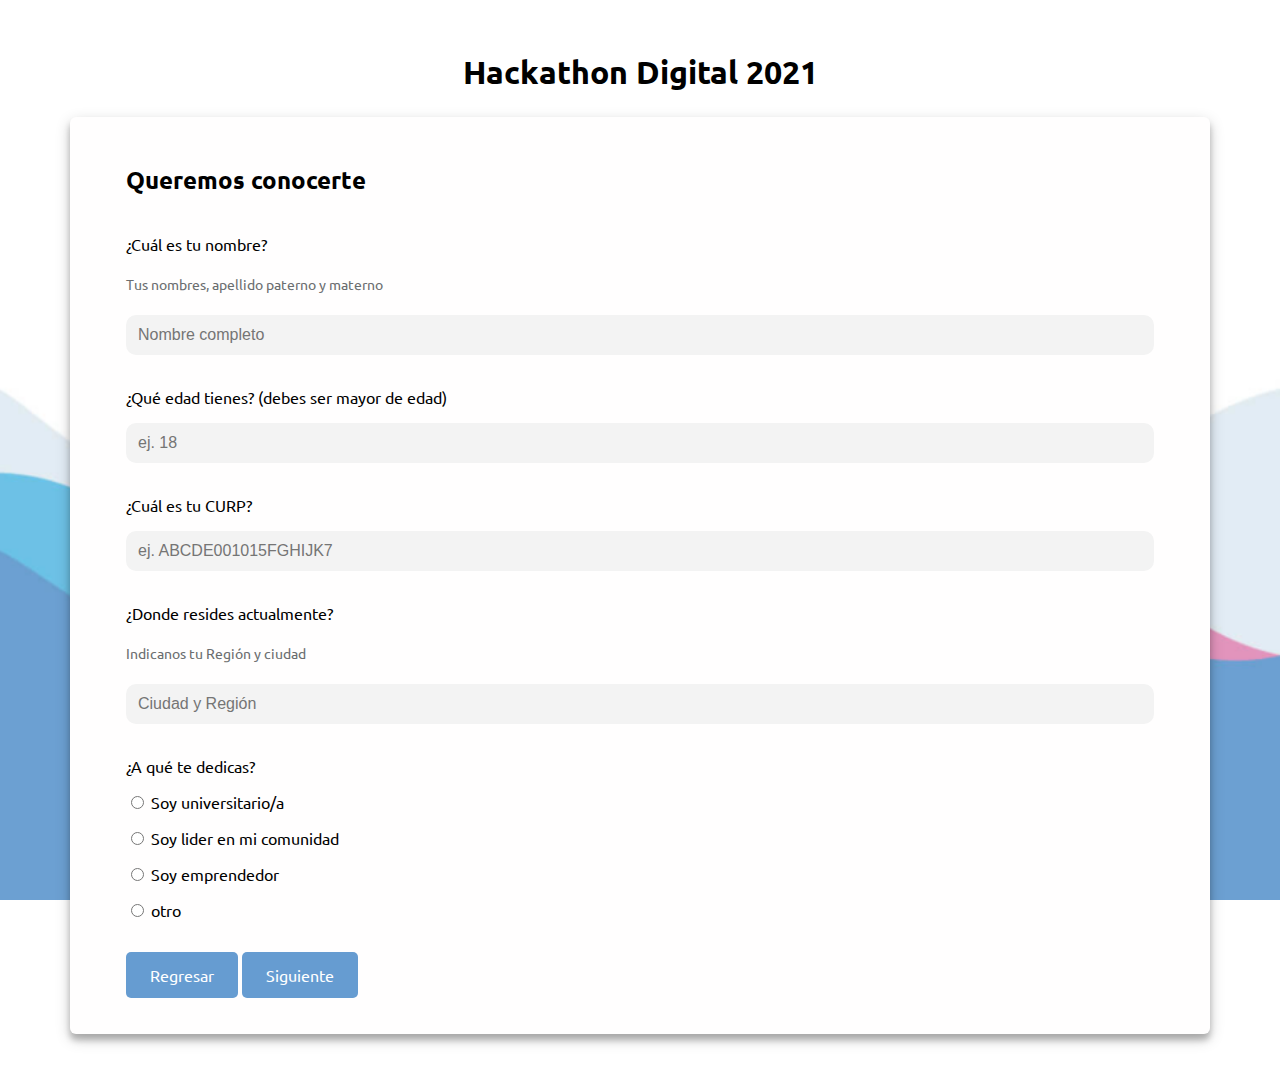
==== form-1.html @ c2c5d3c4 "Initial Commit" ====
<!DOCTYPE html>
<html lang="en">
<head>
    <meta charset="UTF-8">
    <meta http-equiv="X-UA-Compatible" content="IE=edge">
    <meta name="viewport" content="width=device-width, initial-scale=1.0">
    <link rel="stylesheet" href="css/styles.css">

    <title>Inscripción Hackathon Digital</title>
</head>
<body>
    <div class="container-fluid">
        <div class="container">

            <h1 class="title">Hackathon Digital 2021</h1>

            <div class="card">        
                <h2>Queremos conocerte</h2>
                <form class="main-form"> 
                    <label for="email">¿Cuál es tu nombre?</label>
                    <p>Tus nombres, apellido paterno y materno</p>
                    <input type="text" name="email" id="email" placeholder="Nombre completo">
    
                    <label for="age">¿Qué edad tienes? (debes ser mayor de edad)</label>
                    <input type="text" name="age" id="age" placeholder="ej. 18">
    
                    <label for="curp">¿Cuál es tu CURP?</label>
                    <input type="text" name="curp" id="curp" placeholder="ej. ABCDE001015FGHIJK7">
    
                    <label for="residence">¿Donde resides actualmente?</label>
                    <p>Indicanos tu Región y ciudad</p>
                    <input type="text" name="residence" id="residence" placeholder="Ciudad y Región">
    
                    <label for="occupation">¿A qué te dedicas?</label>

                    <div>
                        <input type="radio" name="occupation" id="college">
                        <label for="college">Soy universitario/a</label>
                    </div>
                    
                    <div>
                        <input type="radio" name="occupation" id="comunity">
                        <label for="community">Soy lider en mi comunidad</label>
                    </div>
                    
                    <div>
                        <input type="radio" name="occupation" id="entrepreneur">
                        <label for="enterpreneur">Soy emprendedor</label>
                    </div>
                    
                    <div style="margin-bottom: 2rem;">
                        <input type="radio" name="occupation" id="other">
                        <label for="other">otro</label>
                    </div>
                    
                    <a href="index.html" class="prev-button">Regresar</a>
                    <a href="form-2.html" class="next-button">Siguiente</a>
                    
                </form>
            </div>
        </div>
    </div>
</body>
</html>
---- css/styles.css ----
@import url("https://fonts.googleapis.com/css2?family=Ubuntu&display=swap");
.center, .title {
  display: flex;
  align-items: center;
  align-content: center;
  justify-content: center;
  flex-direction: column;
}

.center-h {
  display: flex;
  align-items: center;
  align-content: center;
  justify-content: center;
  flex-direction: row;
}

body {
  background-image: url("../img/background-image.png");
  background-size: 100% 100%;
  background-repeat: no-repeat;
  background-attachment: fixed;
}
@media only screen and (max-width: 767px) {
  body {
    background-image: url("../img/small-background-image.png");
  }
}

body {
  margin: 0;
  font-family: "Ubuntu", sans-serif;
}

h1, h2, h3, h4, h5 {
  margin-top: 0.5rem;
  margin-bottom: 1.3rem;
  line-height: 1.5;
}

p {
  line-height: 1.8rem;
}

.row {
  display: flex;
  flex-direction: row;
  align-items: center;
  flex-wrap: wrap;
}

.container-fluid, .container {
  padding: 20px 15px 20px 15px;
  margin-right: auto;
  margin-left: auto;
}

.container {
  max-width: 1140px;
}

.title {
  text-align: center;
}

.card {
  background-color: #fffefe;
  padding: 2.3rem 3.5rem;
  border-radius: 6px;
  box-shadow: rgba(0, 0, 0, 0.19) 0px 5px 15px, rgba(0, 0, 0, 0.23) 0px 6px 6px;
}
@media only screen and (max-width: 767px) {
  .card {
    padding: 1rem 2rem;
  }
}

.main-form input:not(input[type=radio]) {
  width: 100%;
  box-sizing: border-box;
  height: 40px;
  padding: 0.375rem 0.75rem;
  margin: 1rem 0;
  background: #f3f3f3;
  border: none;
  color: #495057;
  border-radius: 10px;
  line-height: 1.5;
  font-size: 1rem;
}
.main-form input:not(input[type=radio]):focus {
  outline: none;
}
.main-form label {
  margin-top: 1rem;
  display: inline-block;
}
.main-form p {
  margin-top: 1rem;
  margin-bottom: 0;
  font-size: 0.9rem;
  color: #6b6e70;
}

.obligatorio {
  color: red;
}

.next-button, .submit-button, .results-button, .prev-button {
  padding: 0.8rem 1.5rem;
  display: inline-block;
  background-color: #669cd1;
  border-radius: 5px;
  border: none;
  font-size: 1rem;
  color: #ffffff;
  text-decoration: none;
  vertical-align: middle;
}

.submit-button, .results-button {
  background-color: #E294BC;
}

th {
  padding: 10px;
}

/*# sourceMappingURL=styles.css.map */
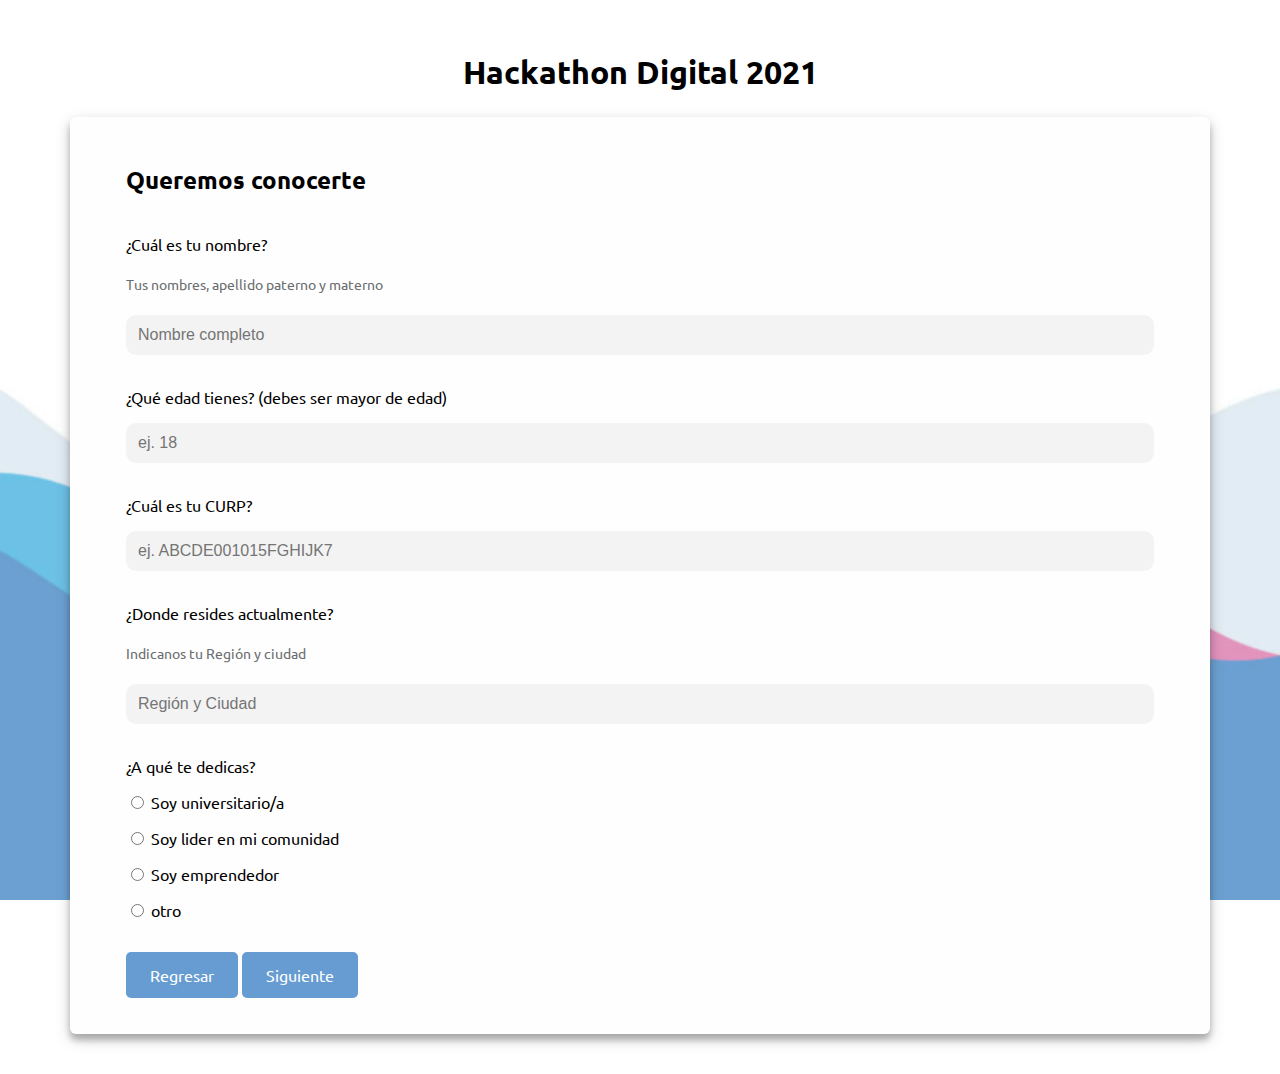
==== commit 62f50d9c: "Style and typo corrections" ====
--- a/form-1.html
+++ b/form-1.html
@@ -29,7 +29,7 @@
     
                     <label for="residence">¿Donde resides actualmente?</label>
                     <p>Indicanos tu Región y ciudad</p>
-                    <input type="text" name="residence" id="residence" placeholder="Ciudad y Región">
+                    <input type="text" name="residence" id="residence" placeholder="Región y Ciudad">
     
                     <label for="occupation">¿A qué te dedicas?</label>
 
--- a/css/styles.css
+++ b/css/styles.css
@@ -13,6 +13,10 @@
   align-content: center;
   justify-content: center;
   flex-direction: row;
+}
+
+.d-none {
+  display: none;
 }
 
 body {
@@ -50,13 +54,18 @@
 }
 
 .container-fluid, .container {
-  padding: 20px 15px 20px 15px;
+  padding: 20px 15px;
   margin-right: auto;
   margin-left: auto;
 }
 
 .container {
   max-width: 1140px;
+}
+@media only screen and (max-width: 767px) {
+  .container {
+    padding: 20px 10px;
+  }
 }
 
 .title {
@@ -122,8 +131,22 @@
   background-color: #E294BC;
 }
 
-th {
+#results-table {
+  margin-bottom: 1.3rem;
+  width: 100%;
+}
+#results-table th {
   padding: 10px;
+  max-width: 180px;
+}
+#results-table td {
+  padding: 10px;
+  padding-left: 20px;
+}
+@media only screen and (max-width: 767px) {
+  #results-table {
+    zoom: 0.8;
+  }
 }
 
 /*# sourceMappingURL=styles.css.map */
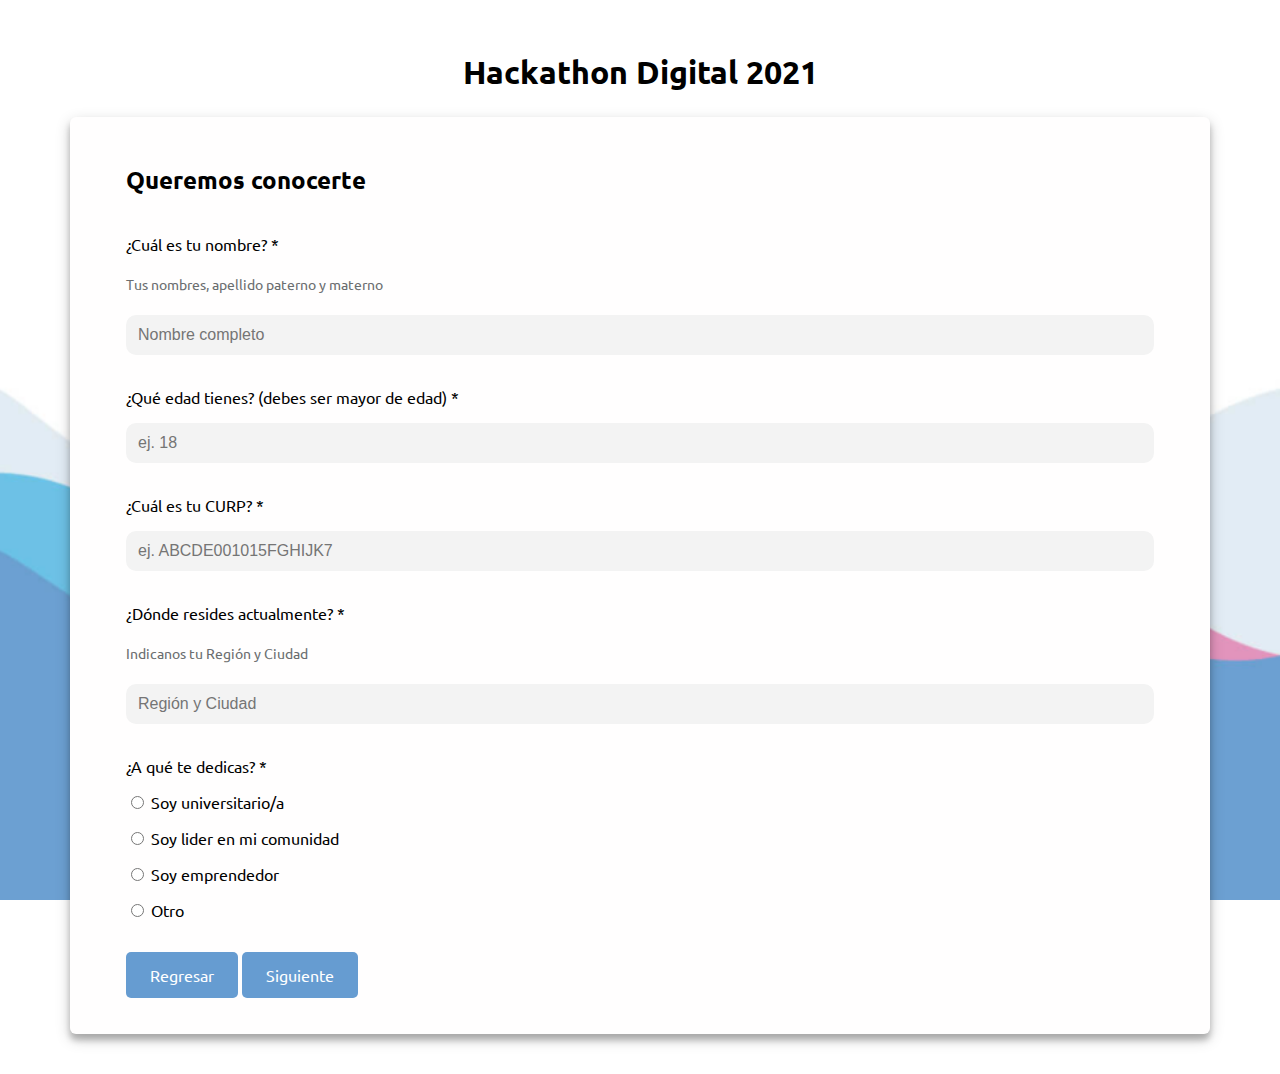
==== commit 20a09f6a: "Added missing elements" ====
--- a/form-1.html
+++ b/form-1.html
@@ -17,41 +17,48 @@
             <div class="card">        
                 <h2>Queremos conocerte</h2>
                 <form class="main-form"> 
-                    <label for="email">¿Cuál es tu nombre?</label>
+                    <label for="fullname">¿Cuál es tu nombre? *</label>
                     <p>Tus nombres, apellido paterno y materno</p>
-                    <input type="text" name="email" id="email" placeholder="Nombre completo">
+                    <input type="text" name="fullname" id="fullname" placeholder="Nombre completo" data-required="true">
+                    <p class="d-none" id="error-fullname"></p>
     
-                    <label for="age">¿Qué edad tienes? (debes ser mayor de edad)</label>
-                    <input type="text" name="age" id="age" placeholder="ej. 18">
+                    <label for="age">¿Qué edad tienes? (debes ser mayor de edad) *</label>
+                    <input type="text" name="age" id="age" placeholder="ej. 18" data-required="true">
+                    <p class="d-none" id="error-age"></p>
     
-                    <label for="curp">¿Cuál es tu CURP?</label>
-                    <input type="text" name="curp" id="curp" placeholder="ej. ABCDE001015FGHIJK7">
+                    <label for="curp">¿Cuál es tu CURP? *</label>
+                    <input type="text" name="curp" id="curp" placeholder="ej. ABCDE001015FGHIJK7" data-required="true">
+                    <p class="d-none" id="error-curp"></p>
     
-                    <label for="residence">¿Donde resides actualmente?</label>
-                    <p>Indicanos tu Región y ciudad</p>
-                    <input type="text" name="residence" id="residence" placeholder="Región y Ciudad">
+                    <label for="residence">¿Dónde resides actualmente? *</label>
+                    <p>Indicanos tu Región y Ciudad</p>
+                    <input type="text" name="residence" id="residence" placeholder="Región y Ciudad" data-required="true">
+                    <p class="d-none" id="error-residence"></p>
     
-                    <label for="occupation">¿A qué te dedicas?</label>
+                    <div id="occupation">
+                        <label for="occupation">¿A qué te dedicas? *</label>
 
-                    <div>
-                        <input type="radio" name="occupation" id="college">
-                        <label for="college">Soy universitario/a</label>
+                        <div>
+                            <input type="radio" name="occupation" id="college" value="Soy universitario/a">
+                            <label for="college">Soy universitario/a</label>
+                        </div>
+                        
+                        <div>
+                            <input type="radio" name="occupation" id="comunity" value="Soy lider en mi comunidad">
+                            <label for="community">Soy lider en mi comunidad</label>
+                        </div>
+                        
+                        <div>
+                            <input type="radio" name="occupation" id="entrepreneur" value="Soy emprendedor">
+                            <label for="enterpreneur">Soy emprendedor</label>
+                        </div>
+                        
+                        <div style="margin-bottom: 2rem;">
+                            <input type="radio" name="occupation" id="other" value="Otro">
+                            <label for="other">Otro</label>
+                        </div>
                     </div>
-                    
-                    <div>
-                        <input type="radio" name="occupation" id="comunity">
-                        <label for="community">Soy lider en mi comunidad</label>
-                    </div>
-                    
-                    <div>
-                        <input type="radio" name="occupation" id="entrepreneur">
-                        <label for="enterpreneur">Soy emprendedor</label>
-                    </div>
-                    
-                    <div style="margin-bottom: 2rem;">
-                        <input type="radio" name="occupation" id="other">
-                        <label for="other">otro</label>
-                    </div>
+                    <p class="d-none" id="error-occupation"></p>
                     
                     <a href="index.html" class="prev-button">Regresar</a>
                     <a href="form-2.html" class="next-button">Siguiente</a>
@@ -60,5 +67,12 @@
             </div>
         </div>
     </div>
+
+    <!--  Scripts  -->
+    <script src="js/general.js"></script>
+    <script src="js/validate.js"></script>
+    <script src="js/storage.js"></script>
+    <script src="js/back-form-1.js"></script>
+    <!--  Scripts  -->
 </body>
 </html>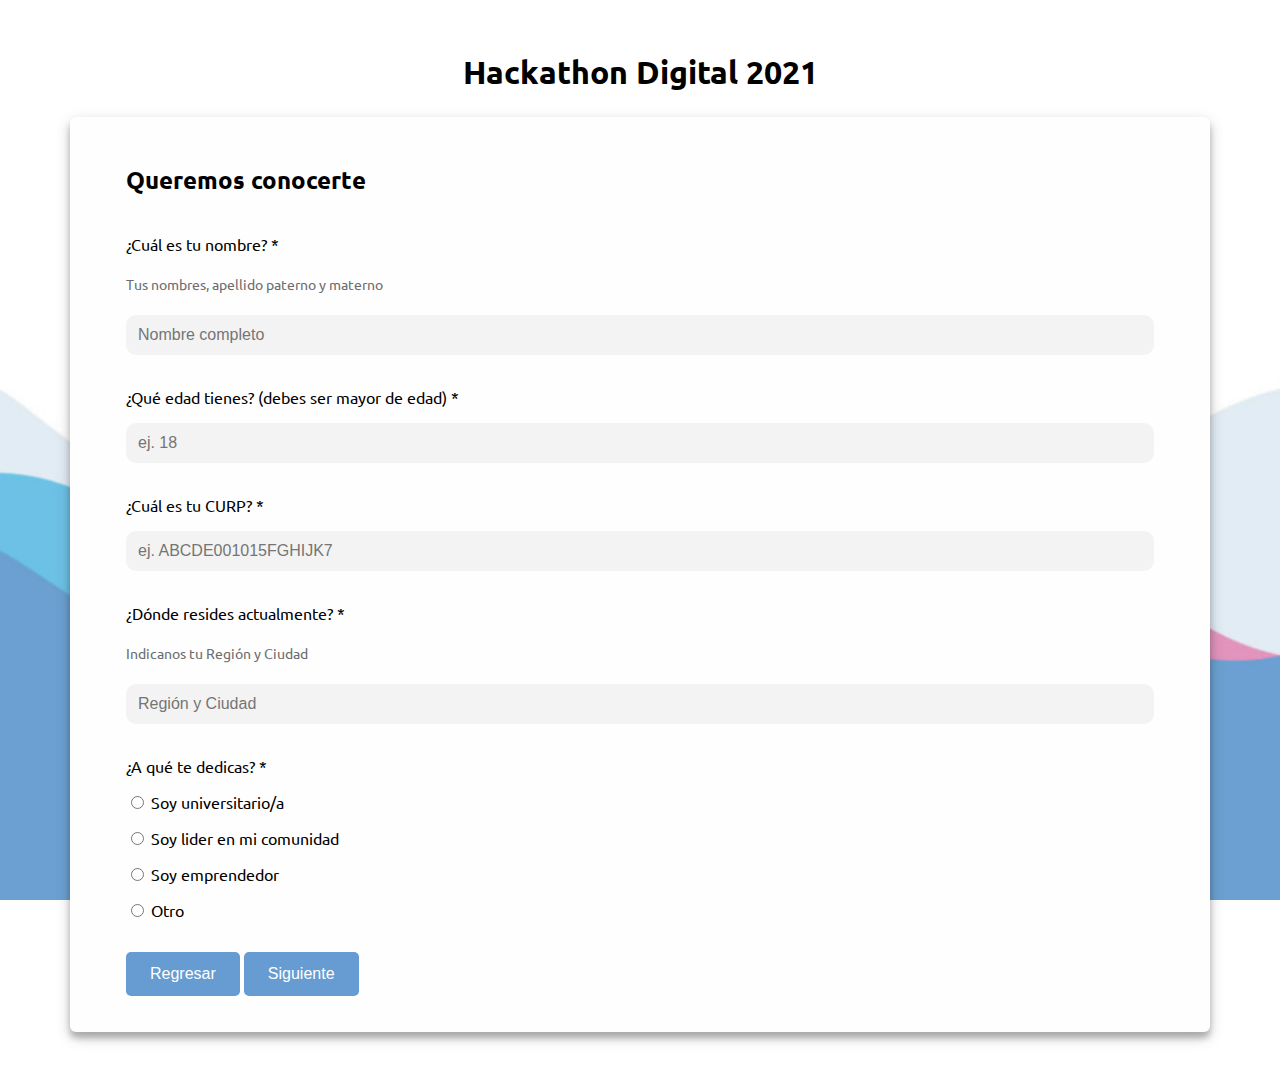
==== commit 80e5a89c: "Full functionality (?)" ====
--- a/form-1.html
+++ b/form-1.html
@@ -60,8 +60,10 @@
                     </div>
                     <p class="d-none" id="error-occupation"></p>
                     
-                    <a href="index.html" class="prev-button">Regresar</a>
-                    <a href="form-2.html" class="next-button">Siguiente</a>
+                    <!--<a href="index.html" class="prev-button">Regresar</a>
+                    <a href="form-2.html" class="next-button">Siguiente</a>-->
+                    <button type="button" id="prev-button" class="prev-button">Regresar</button>
+                    <button type="button" id="next-button" class="next-button">Siguiente</button>
                     
                 </form>
             </div>
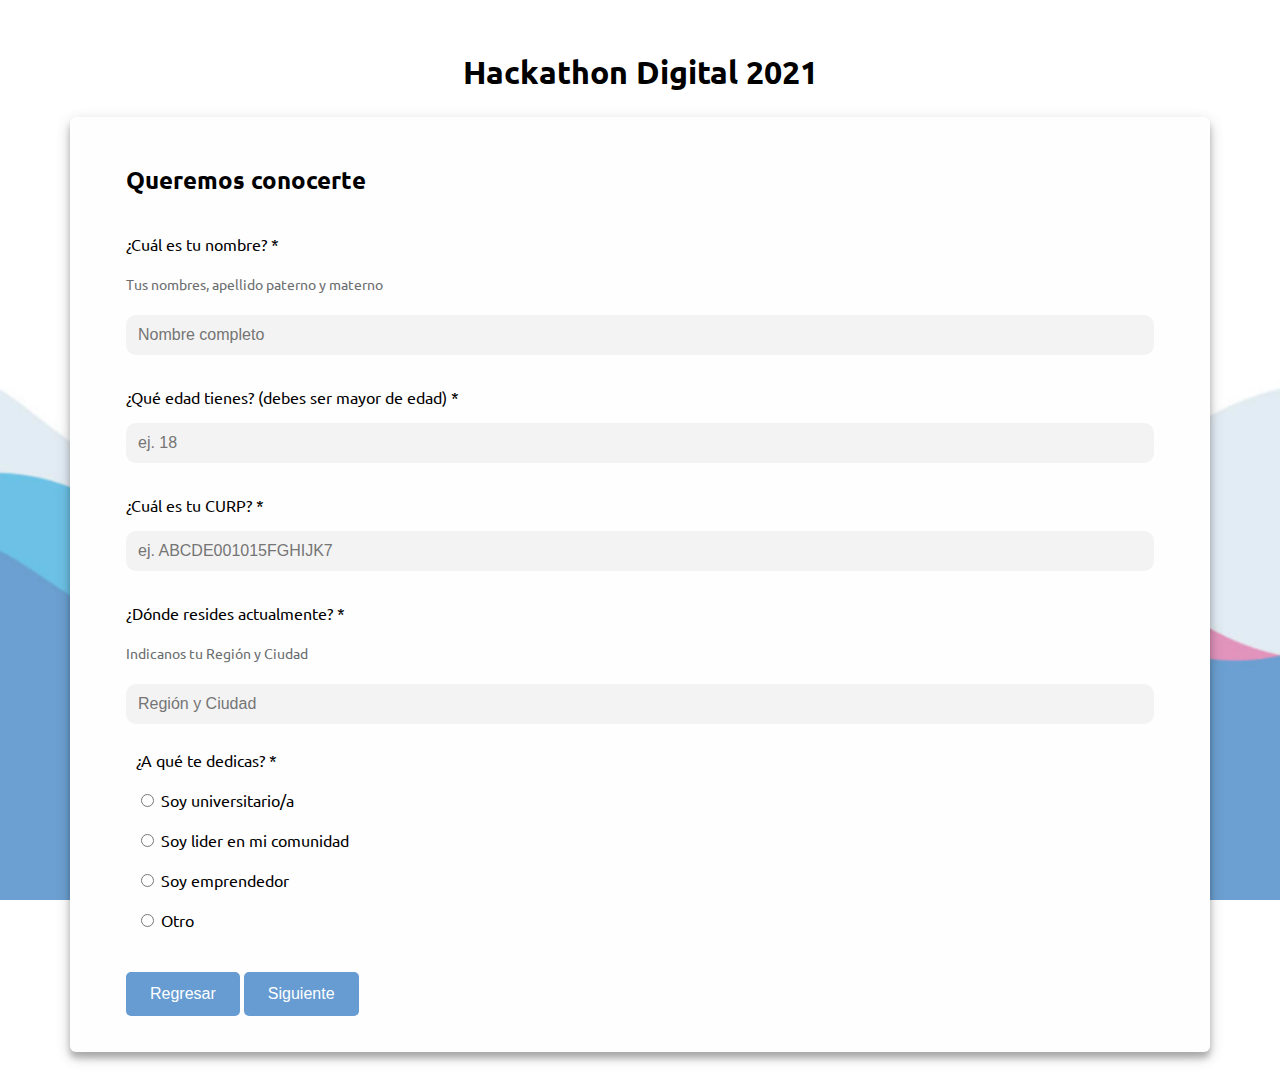
==== commit 5407adbd: "Corrections" ====
--- a/form-1.html
+++ b/form-1.html
@@ -20,45 +20,45 @@
                     <label for="fullname">¿Cuál es tu nombre? *</label>
                     <p>Tus nombres, apellido paterno y materno</p>
                     <input type="text" name="fullname" id="fullname" placeholder="Nombre completo" data-required="true">
-                    <p class="d-none" id="error-fullname"></p>
+                    <p class="d-none warning-info" id="error-fullname"></p>
     
                     <label for="age">¿Qué edad tienes? (debes ser mayor de edad) *</label>
                     <input type="text" name="age" id="age" placeholder="ej. 18" data-required="true">
-                    <p class="d-none" id="error-age"></p>
+                    <p class="d-none warning-info" id="error-age"></p>
     
                     <label for="curp">¿Cuál es tu CURP? *</label>
                     <input type="text" name="curp" id="curp" placeholder="ej. ABCDE001015FGHIJK7" data-required="true">
-                    <p class="d-none" id="error-curp"></p>
+                    <p class="d-none warning-info" id="error-curp"></p>
     
                     <label for="residence">¿Dónde resides actualmente? *</label>
                     <p>Indicanos tu Región y Ciudad</p>
                     <input type="text" name="residence" id="residence" placeholder="Región y Ciudad" data-required="true">
-                    <p class="d-none" id="error-residence"></p>
+                    <p class="d-none warning-info" id="error-residence"></p>
     
                     <div id="occupation">
                         <label for="occupation">¿A qué te dedicas? *</label>
 
-                        <div>
+                        <label>
                             <input type="radio" name="occupation" id="college" value="Soy universitario/a">
-                            <label for="college">Soy universitario/a</label>
-                        </div>
+                            Soy universitario/a
+                        </label>
                         
-                        <div>
+                        <label>
                             <input type="radio" name="occupation" id="comunity" value="Soy lider en mi comunidad">
-                            <label for="community">Soy lider en mi comunidad</label>
-                        </div>
-                        
-                        <div>
+                            Soy lider en mi comunidad
+                        </label>
+                    
+                        <label>
                             <input type="radio" name="occupation" id="entrepreneur" value="Soy emprendedor">
-                            <label for="enterpreneur">Soy emprendedor</label>
-                        </div>
-                        
-                        <div style="margin-bottom: 2rem;">
+                            Soy emprendedor
+                        </label>
+                    
+                        <label style="margin-bottom: 2rem;">
                             <input type="radio" name="occupation" id="other" value="Otro">
-                            <label for="other">Otro</label>
-                        </div>
+                            Otro
+                        </label>
                     </div>
-                    <p class="d-none" id="error-occupation"></p>
+                    <p class="d-none warning-info" id="error-occupation"></p>
                     
                     <!--<a href="index.html" class="prev-button">Regresar</a>
                     <a href="form-2.html" class="next-button">Siguiente</a>-->
--- a/css/styles.css
+++ b/css/styles.css
@@ -104,11 +104,24 @@
   margin-top: 1rem;
   display: inline-block;
 }
-.main-form p {
+.main-form p:not(.warning-info) {
   margin-top: 1rem;
   margin-bottom: 0;
   font-size: 0.9rem;
   color: #6b6e70;
+}
+
+#occupation label {
+  margin-top: 0px;
+  width: 100%;
+  padding: 10px;
+}
+
+.warning-info {
+  margin-top: 0;
+  font-size: 0.8rem;
+  color: #fb3b3b;
+  margin-top: -1rem;
 }
 
 .obligatorio {
@@ -125,6 +138,7 @@
   color: #ffffff;
   text-decoration: none;
   vertical-align: middle;
+  cursor: pointer;
 }
 
 .submit-button, .results-button {
